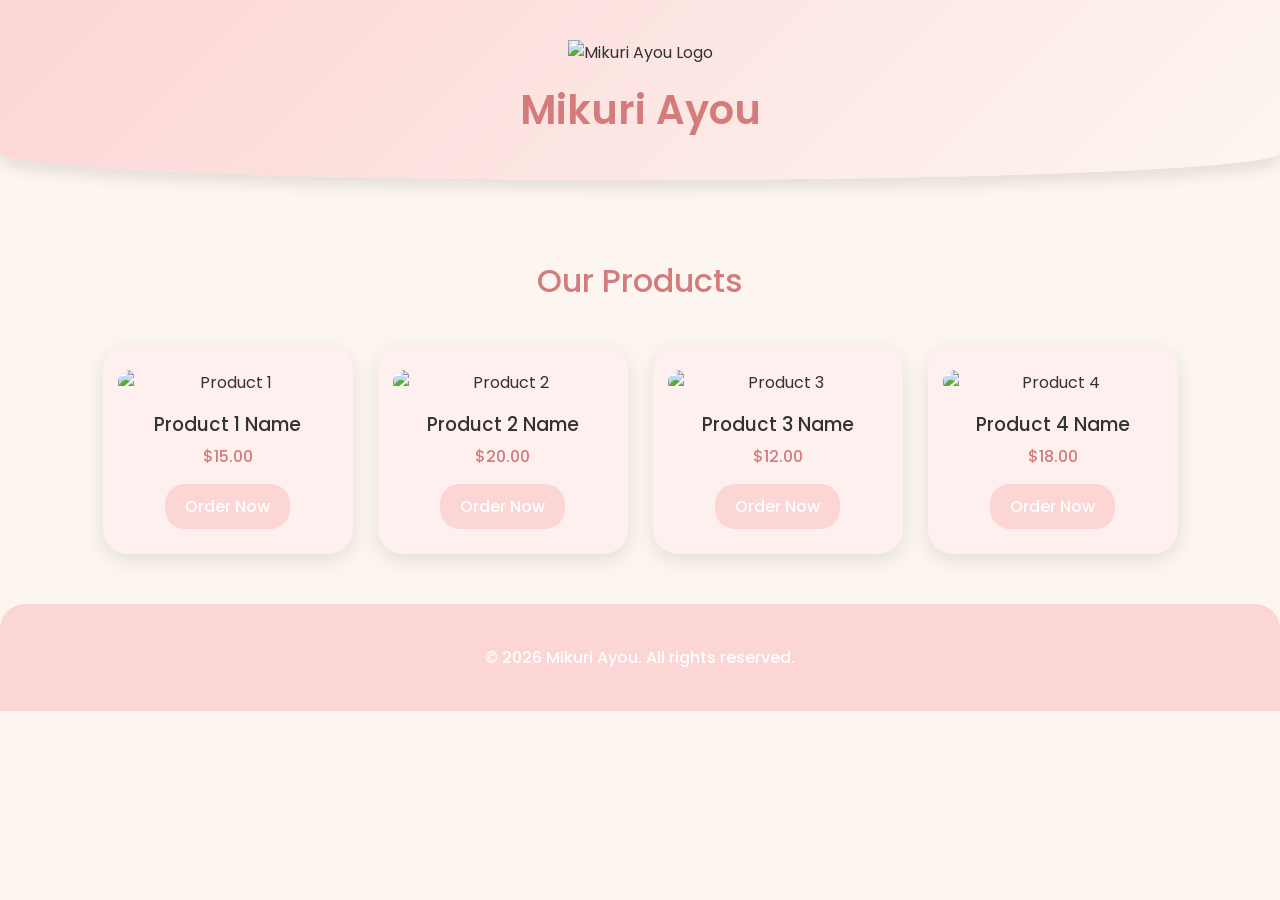
==== index.html @ b2469248 "Add files via upload" ====
<!DOCTYPE html>
<html lang="en">
<head>
  <meta charset="UTF-8">
  <meta name="viewport" content="width=device-width, initial-scale=1.0">
  <title>Mikuri Ayou</title>
  <link rel="stylesheet" href="style.css">
  <link href="https://fonts.googleapis.com/css2?family=Poppins:wght@300;400;500;600&display=swap" rel="stylesheet">
</head>
<body>

  <!-- Banner Header -->
  <header class="banner">
    <img src="images/logo.png" alt="Mikuri Ayou Logo" class="banner-logo">
    <h1>Mikuri Ayou</h1>
  </header>

  <!-- Products Section -->
  <section class="products">
    <h2>Our Products</h2>
    <div class="product-grid">

      <!-- Product 1 -->
      <div class="product-card">
        <div class="product-image">
          <img src="images/product1.png" alt="Product 1">
        </div>
        <h3>Product 1 Name</h3>
        <p>$15.00</p>
        <a href="https://docs.google.com/forms/d/e/1FAIpQLScQuyzMS6Ci8FprLquji4Q6X9ag4sb3p8wIJkx-ocjxkDsDeg/viewform?usp=header" target="_blank" class="order-btn">Order Now</a>
      </div>

      <!-- Product 2 -->
      <div class="product-card">
        <div class="product-image">
          <img src="images/product2.png" alt="Product 2">
        </div>
        <h3>Product 2 Name</h3>
        <p>$20.00</p>
        <a href="https://docs.google.com/forms/d/e/1FAIpQLScQuyzMS6Ci8FprLquji4Q6X9ag4sb3p8wIJkx-ocjxkDsDeg/viewform?usp=header" target="_blank" class="order-btn">Order Now</a>
      </div>

      <!-- Product 3 -->
      <div class="product-card">
        <div class="product-image">
          <img src="images/product3.png" alt="Product 3">
        </div>
        <h3>Product 3 Name</h3>
        <p>$12.00</p>
        <a href="https://docs.google.com/forms/d/e/1FAIpQLScQuyzMS6Ci8FprLquji4Q6X9ag4sb3p8wIJkx-ocjxkDsDeg/viewform?usp=header" target="_blank" class="order-btn">Order Now</a>
      </div>

      <!-- Product 4 -->
      <div class="product-card">
        <div class="product-image">
          <img src="images/product4.png" alt="Product 4">
        </div>
        <h3>Product 4 Name</h3>
        <p>$18.00</p>
        <a href="https://docs.google.com/forms/d/e/1FAIpQLScQuyzMS6Ci8FprLquji4Q6X9ag4sb3p8wIJkx-ocjxkDsDeg/viewform?usp=header" target="_blank" class="order-btn">Order Now</a>
      </div>

      <!-- Duplicate more product-card divs for more products -->

    </div>
  </section>

  <!-- Footer -->
  <footer>
    <p>&copy; 2026 Mikuri Ayou. All rights reserved.</p>
  </footer>

</body>
</html>
---- style.css ----
/* Base & Fonts */
body {
  font-family: 'Poppins', sans-serif;
  margin: 0;
  padding: 0;
  background: #fdf6f0; /* pastel beige */
  color: #333;
}

/* Banner Header */
.banner {
  text-align: center;
  padding: 40px 20px;
  background: linear-gradient(135deg, #fcd5d5, #fdf6f0);
  border-bottom-left-radius: 50% 15%;
  border-bottom-right-radius: 50% 15%;
  box-shadow: 0 8px 15px rgba(0,0,0,0.1);
}

.banner-logo {
  height: 80px;
  margin-bottom: 15px;
}

.banner h1 {
  font-size: 2.5rem;
  color: #d47b7b;
  margin: 0;
  font-weight: 600;
}

/* Products Section */
.products {
  padding: 50px 20px;
  text-align: center;
}

.products h2 {
  font-weight: 500;
  color: #d47b7b;
  font-size: 2rem;
  margin-bottom: 40px;
}

/* Product Grid */
.product-grid {
  display: flex;
  flex-wrap: wrap;
  justify-content: center;
  gap: 25px;
}

.product-card {
  background-color: #fff0f0;
  border-radius: 25px;
  padding: 25px 15px;
  width: 220px;
  box-shadow: 0 6px 20px rgba(0,0,0,0.1);
  transition: transform 0.3s, box-shadow 0.3s;
}

.product-card:hover {
  transform: translateY(-8px);
  box-shadow: 0 12px 25px rgba(0,0,0,0.15);
}

/* Product Image */
.product-image {
  border-radius: 20px;
  overflow: hidden;
  margin-bottom: 15px;
}

.product-image img {
  width: 100%;
  display: block;
  transition: transform 0.3s;
}

.product-image img:hover {
  transform: scale(1.05);
}

/* Product Info */
.product-card h3 {
  font-weight: 500;
  margin: 10px 0 5px;
}

.product-card p {
  color: #d47b7b;
  font-weight: 500;
  margin: 5px 0 15px;
}

/* Order Button */
.order-btn {
  display: inline-block;
  padding: 10px 20px;
  background-color: #fcd5d5;
  color: #fff;
  border-radius: 20px;
  text-decoration: none;
  font-weight: 500;
  transition: background-color 0.3s, transform 0.3s;
}

.order-btn:hover {
  background-color: #d47b7b;
  transform: scale(1.05);
}

/* Footer */
footer {
  text-align: center;
  padding: 25px 20px;
  background-color: #fcd5d5;
  color: #fff;
  font-weight: 500;
  border-top-left-radius: 25px;
  border-top-right-radius: 25px;
}

/* Responsive */
@media (max-width: 600px) {
  .product-card {
    width: 90%;
  }
  .banner h1 {
    font-size: 2rem;
  }
}
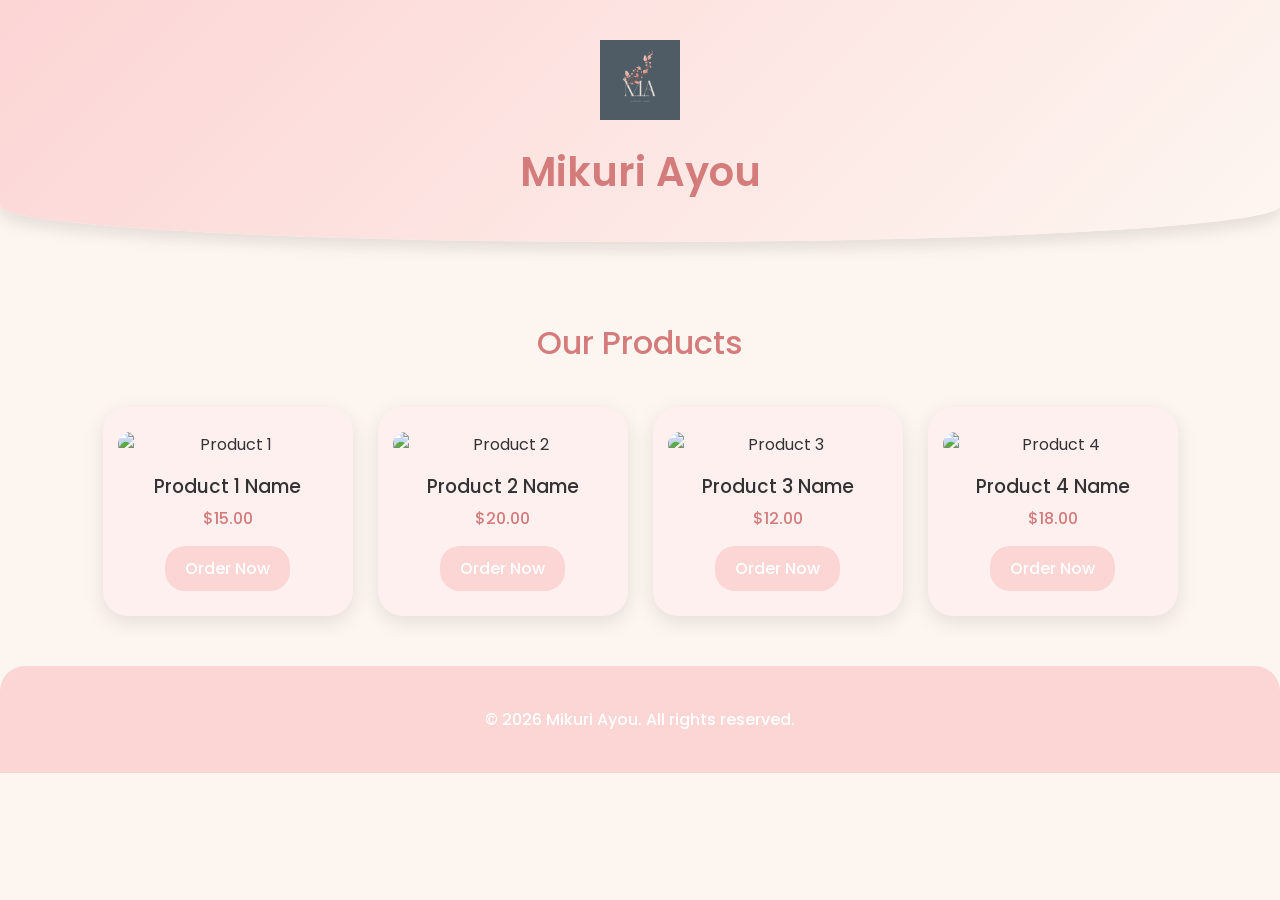
==== commit b1839908: "Fix HTML encoding issues in index.html" ====
--- a/index.html
+++ b/index.html
@@ -11,7 +11,7 @@
 
   <!-- Banner Header -->
   <header class="banner">
-    <img src="images/logo.png" alt="Mikuri Ayou Logo" class="banner-logo">
+    <img src="logo.png" alt="Logo" class="banner-logo">
     <h1>Mikuri Ayou</h1>
   </header>
 
@@ -23,7 +23,7 @@
       <!-- Product 1 -->
       <div class="product-card">
         <div class="product-image">
-          <img src="images/product1.png" alt="Product 1">
+          <img src="product1.png" alt="Product 1">
         </div>
         <h3>Product 1 Name</h3>
         <p>$15.00</p>
@@ -33,7 +33,7 @@
       <!-- Product 2 -->
       <div class="product-card">
         <div class="product-image">
-          <img src="images/product2.png" alt="Product 2">
+          <img src="product2.png" alt="Product 2">
         </div>
         <h3>Product 2 Name</h3>
         <p>$20.00</p>
@@ -43,7 +43,7 @@
       <!-- Product 3 -->
       <div class="product-card">
         <div class="product-image">
-          <img src="images/product3.png" alt="Product 3">
+          <img src="product3.png" alt="Product 3">
         </div>
         <h3>Product 3 Name</h3>
         <p>$12.00</p>
@@ -53,7 +53,7 @@
       <!-- Product 4 -->
       <div class="product-card">
         <div class="product-image">
-          <img src="images/product4.png" alt="Product 4">
+          <img src="product4.png" alt="Product 4">
         </div>
         <h3>Product 4 Name</h3>
         <p>$18.00</p>
@@ -71,4 +71,4 @@
   </footer>
 
 </body>
-</html>+</html>
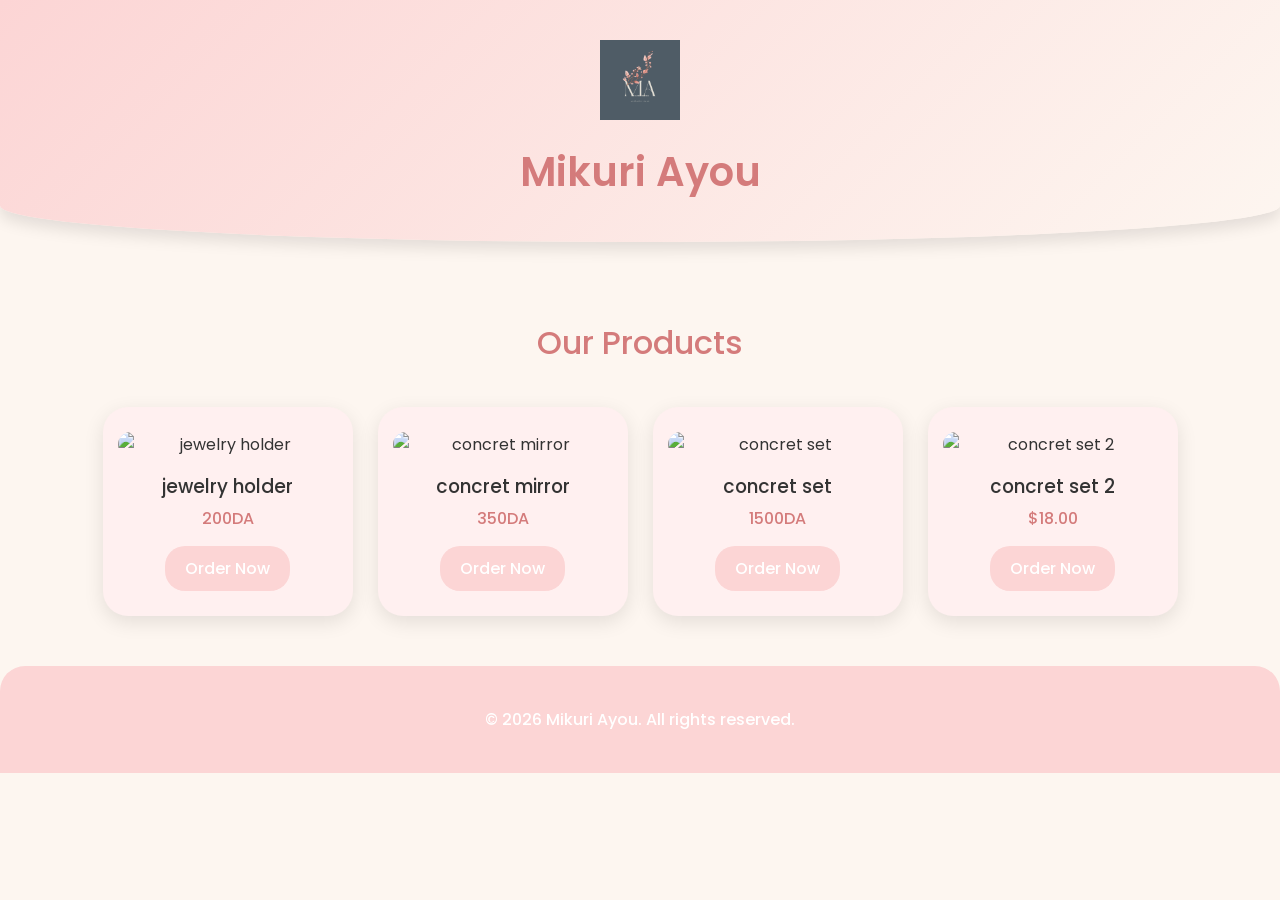
==== commit 2a726fb4: "Update product details and prices in index.html" ====
--- a/index.html
+++ b/index.html
@@ -23,39 +23,39 @@
       <!-- Product 1 -->
       <div class="product-card">
         <div class="product-image">
-          <img src="product1.png" alt="Product 1">
+          <img src="product1.png" alt="jewelry holder">
         </div>
-        <h3>Product 1 Name</h3>
-        <p>$15.00</p>
+        <h3>jewelry holder </h3>
+        <p>200DA</p>
         <a href="https://docs.google.com/forms/d/e/1FAIpQLScQuyzMS6Ci8FprLquji4Q6X9ag4sb3p8wIJkx-ocjxkDsDeg/viewform?usp=header" target="_blank" class="order-btn">Order Now</a>
       </div>
 
       <!-- Product 2 -->
       <div class="product-card">
         <div class="product-image">
-          <img src="product2.png" alt="Product 2">
+          <img src="product2.png" alt="concret mirror">
         </div>
-        <h3>Product 2 Name</h3>
-        <p>$20.00</p>
+        <h3>concret mirror</h3>
+        <p>350DA</p>
         <a href="https://docs.google.com/forms/d/e/1FAIpQLScQuyzMS6Ci8FprLquji4Q6X9ag4sb3p8wIJkx-ocjxkDsDeg/viewform?usp=header" target="_blank" class="order-btn">Order Now</a>
       </div>
 
       <!-- Product 3 -->
       <div class="product-card">
         <div class="product-image">
-          <img src="product3.png" alt="Product 3">
+          <img src="product3.png" alt="concret set">
         </div>
-        <h3>Product 3 Name</h3>
-        <p>$12.00</p>
+        <h3>concret set</h3>
+        <p>1500DA</p>
         <a href="https://docs.google.com/forms/d/e/1FAIpQLScQuyzMS6Ci8FprLquji4Q6X9ag4sb3p8wIJkx-ocjxkDsDeg/viewform?usp=header" target="_blank" class="order-btn">Order Now</a>
       </div>
 
       <!-- Product 4 -->
       <div class="product-card">
         <div class="product-image">
-          <img src="product4.png" alt="Product 4">
+          <img src="product4.png" alt="concret set 2">
         </div>
-        <h3>Product 4 Name</h3>
+        <h3>concret set 2</h3>
         <p>$18.00</p>
         <a href="https://docs.google.com/forms/d/e/1FAIpQLScQuyzMS6Ci8FprLquji4Q6X9ag4sb3p8wIJkx-ocjxkDsDeg/viewform?usp=header" target="_blank" class="order-btn">Order Now</a>
       </div>
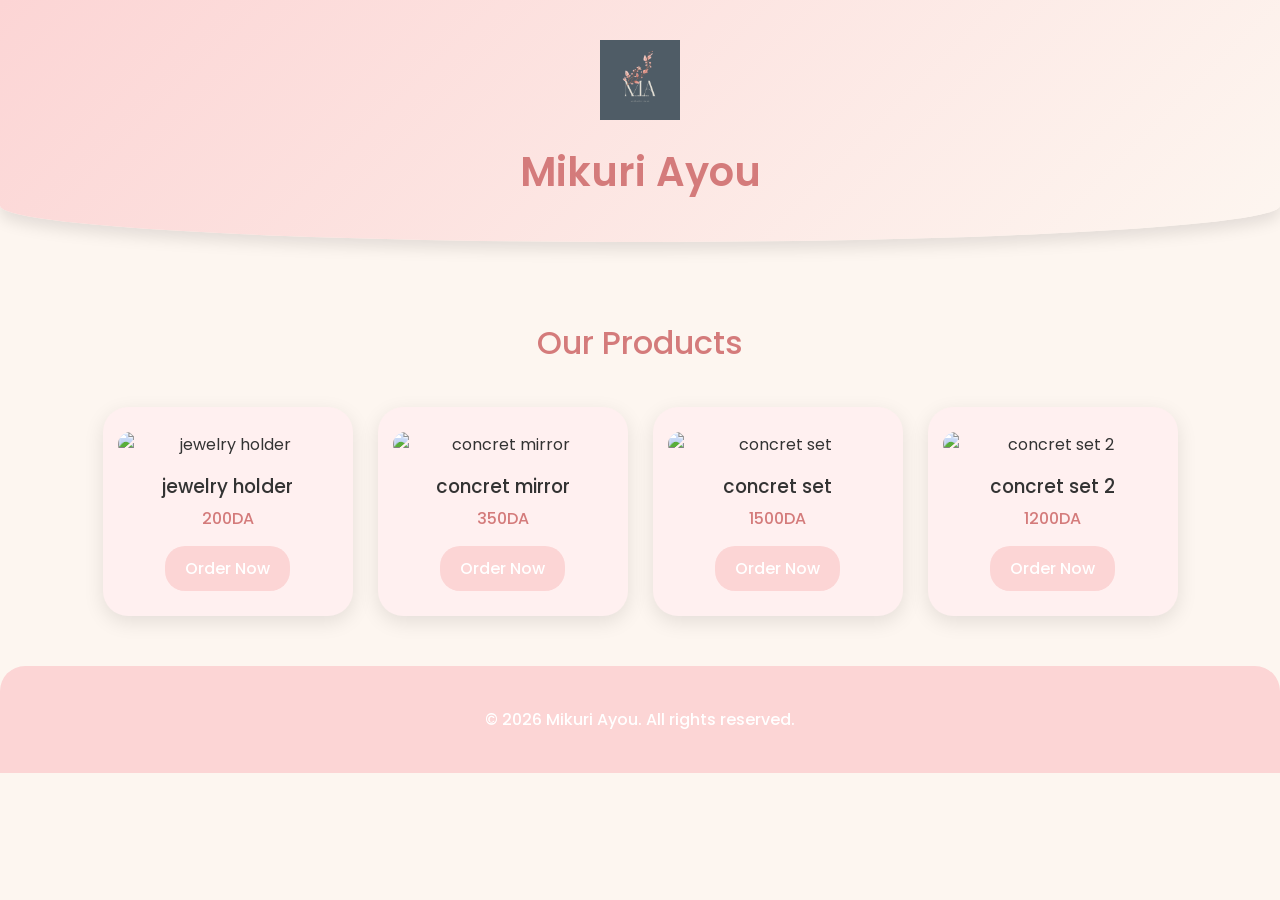
==== commit cb4f4eb0: "Modify product prices and add new product Updated product prices and added a new product." ====
--- a/index.html
+++ b/index.html
@@ -56,7 +56,7 @@
           <img src="product4.png" alt="concret set 2">
         </div>
         <h3>concret set 2</h3>
-        <p>$18.00</p>
+        <p>1200DA</p>
         <a href="https://docs.google.com/forms/d/e/1FAIpQLScQuyzMS6Ci8FprLquji4Q6X9ag4sb3p8wIJkx-ocjxkDsDeg/viewform?usp=header" target="_blank" class="order-btn">Order Now</a>
       </div>
 
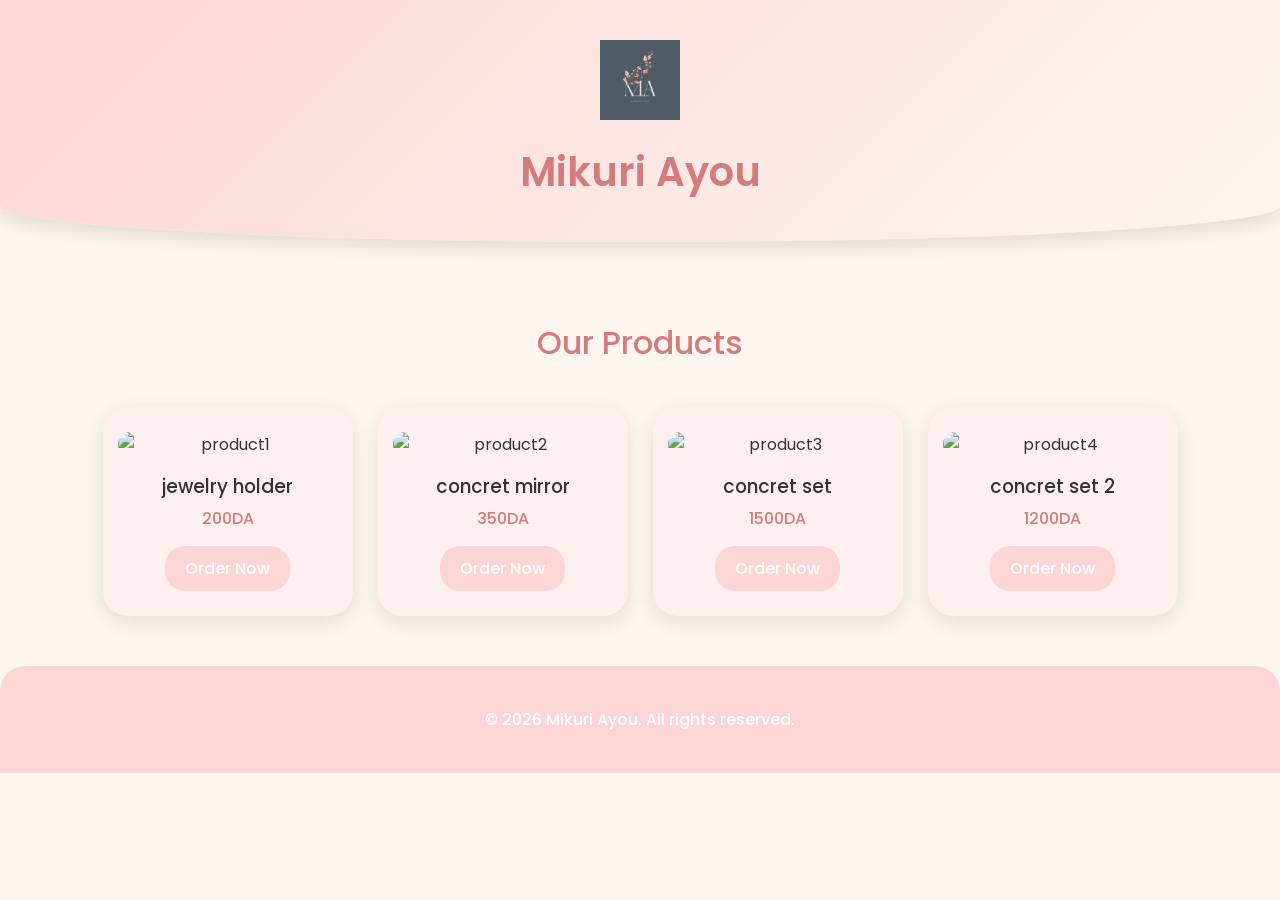
==== commit 1d955088: "Fix HTML formatting and update product images" ====
--- a/index.html
+++ b/index.html
@@ -23,7 +23,7 @@
       <!-- Product 1 -->
       <div class="product-card">
         <div class="product-image">
-          <img src="product1.png" alt="jewelry holder">
+          <img src="product1.png.jpg" alt="product1">
         </div>
         <h3>jewelry holder </h3>
         <p>200DA</p>
@@ -33,7 +33,7 @@
       <!-- Product 2 -->
       <div class="product-card">
         <div class="product-image">
-          <img src="product2.png" alt="concret mirror">
+          <img src="product2.png.jpg" alt="product2">
         </div>
         <h3>concret mirror</h3>
         <p>350DA</p>
@@ -43,7 +43,7 @@
       <!-- Product 3 -->
       <div class="product-card">
         <div class="product-image">
-          <img src="product3.png" alt="concret set">
+          <img src="product3.png.jpg" alt="product3">
         </div>
         <h3>concret set</h3>
         <p>1500DA</p>
@@ -53,7 +53,7 @@
       <!-- Product 4 -->
       <div class="product-card">
         <div class="product-image">
-          <img src="product4.png" alt="concret set 2">
+          <img src="product4.png.jpg" alt="product4">
         </div>
         <h3>concret set 2</h3>
         <p>1200DA</p>
